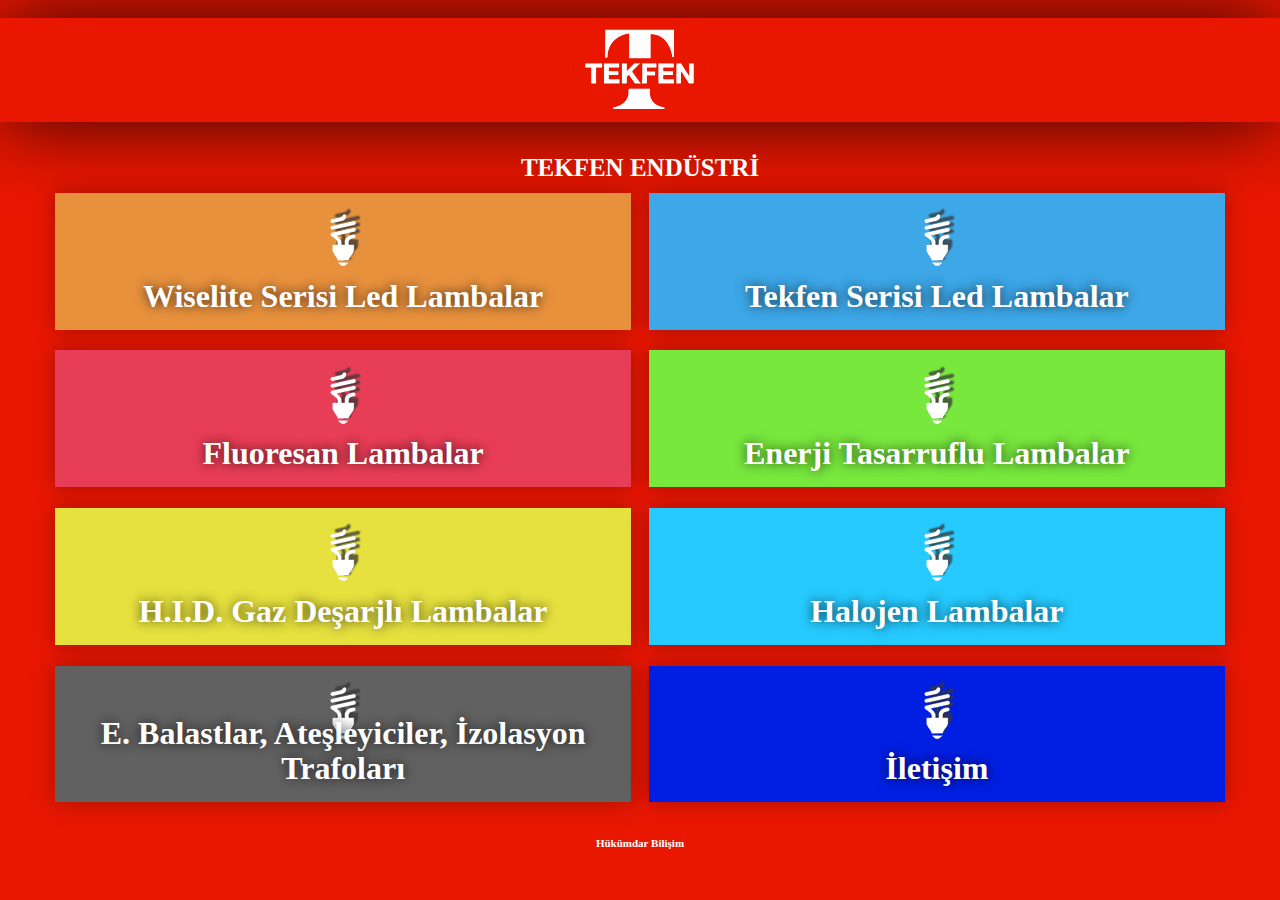
==== index.html @ e6ea49eb "." ====
﻿<!DOCTYPE html>
<html lang="en" xmlns="http://www.w3.org/1999/xhtml"> 
<head>
    <meta charset="utf-8" />
    <meta name="viewport" content="user-scalable=yes, maximum-scale=1.0, minimum-scale=1.0, initial-scale=1.0, target-densitydpi=device-dpi" />	
    <script type="application/javascript" src="phonegap.js"></script>
    <script type="application/javascript" src="scripts/fastclick.js"></script>
<link rel="stylesheet" type="text/css" href="css/main.css" />
    <title></title>
</head>
<body>
    <div id="logo"></div>
    <div id="iconcontainer">
        <div id="iconwrapper">
            <div>TEKFEN ENDÜSTRİ</div>    
            <a class="icon icon1" onclick="document.location.href='sub.html?lib=ll'"><div>Wiselite Serisi Led Lambalar</div></a>
            <a class="icon icon2" onclick="document.location.href='sub.html?lib=tll'"><div>Tekfen Serisi Led Lambalar</div></a>
            <a class="icon icon3" onclick="document.location.href='sub.html?lib=fl'"><div>Fluoresan Lambalar</div></a>
            <a class="icon icon4" onclick="document.location.href='sub.html?lib=etl'"><div>Enerji Tasarruflu Lambalar</div></a>
            <a class="icon icon5" onclick="document.location.href='sub.html?lib=hg'"><div>H.I.D. Gaz Deşarjlı Lambalar</div></a>
            <a class="icon icon6" onclick="document.location.href='sub.html?lib=hl'"><div>Halojen Lambalar</div></a>
            <a class="icon icon7" onclick="document.location.href='sub.html?lib=eb'"><div>E. Balastlar, Ateşleyiciler, İzolasyon Trafoları</div></a>
            <a class="icon icon8" onclick="document.location.href='sub.html?lib=i'"><div>İletişim</div></a>
            <a class="dev">Hükümdar Bilişim</a>
        </div>
    </div>
    <script type="application/javascript">
        var _onLoad = function () {
            var viewport = document.querySelectorAll("meta")[1];
            viewport.content = "user-scalable=yes, initial-scale=" + (1 / window.devicePixelRatio) + ", minimum-scale=" + (1 / window.devicePixelRatio);
            if (typeof (window.orientation) !== "undefined") {
                navigator.splashscreen.hide();
            }
            new FastClick(document.querySelector("#iconwrapper"));
            document.addEventListener("backbutton", function () {
                navigator.app.exitApp();
            }, false);
        }
        if (typeof (window.orientation) !== "undefined") {
            document.addEventListener('deviceready', _onLoad, false);
        } else {
            window.addEventListener("load", _onLoad, false);
        }
        
    </script>
</body>
</html>
---- css/main.css ----
﻿body, html {
    width: 100%;
    height: 100%;
    background: #e91700;
}
*
{
    position: relative;
    z-index: auto;
    border: 0;
    padding: 0;
    margin: 0;
    color: #fff;
}
#logo
{
    top: 2%;
    width: 100%;
    height: 6.5em;
    background: url(../images/logo.gif) center center no-repeat #e91700;
    box-shadow: rgba(0,0,0,0.8) 0 0 5em;
}
#iconcontainer
{
    width: 100%;
    top: 5%;
    height: 80%;
    text-align: center;
}
    #iconcontainer div
    {
        font: bold 1.25em verdana;
        line-height: 1.5em;
    }
#iconwrapper
{
    margin: 0 auto;
    text-align: center;
    height: 100%;
}
.icon
{
    width: 45%;
    height: 19%;
    margin: .5%;
    display: inline-block;
    box-shadow: rgba(0,0,0,0.3) 0 0 1em;
    text-decoration: none;
    background: url(../images/lamba.png) 50% 20% no-repeat;
    cursor: pointer;
}
    .icon:hover
    {
        box-shadow: rgba(0,0,0,0.5) 0 0 1.5em;
    }
    .icon:active
    {
        box-shadow: rgba(0,0,0,0.5) 0 0 .1em;
    }
    .icon div
    {
        font-size: 32px !important;
        line-height: 35px !important;
        text-decoration: none;
        text-shadow: rgba(0,0,0,.75) 0 0 .35em;
        position: absolute;
        width: 100%;
        text-align: center;
        bottom: 0;
        padding-bottom: .5em;
    }
.icon1
{
    background-color: #e8913d !important;
}
.icon2
{
    background-color: #3da7e8 !important;
}
.icon3
{
    background-color: #e83d56 !important;
}
.icon4
{
    background-color: #78e83d !important;
}
.icon5
{
    background-color: #e6e13e !important;
}
.icon6
{
    background-color: #26caff !important;
}
.icon7
{
    background-color: #616161 !important;
	        font-size: 23px !important;
        line-height: 23px !important;
}
.icon8
{
 
    background-color: #001fe2 !important;
	 
}
.dev
{
    display: block;
    font-family: Verdana;
    font-size: .55em !important;
    text-align: center;
    padding-top: 1em;
}
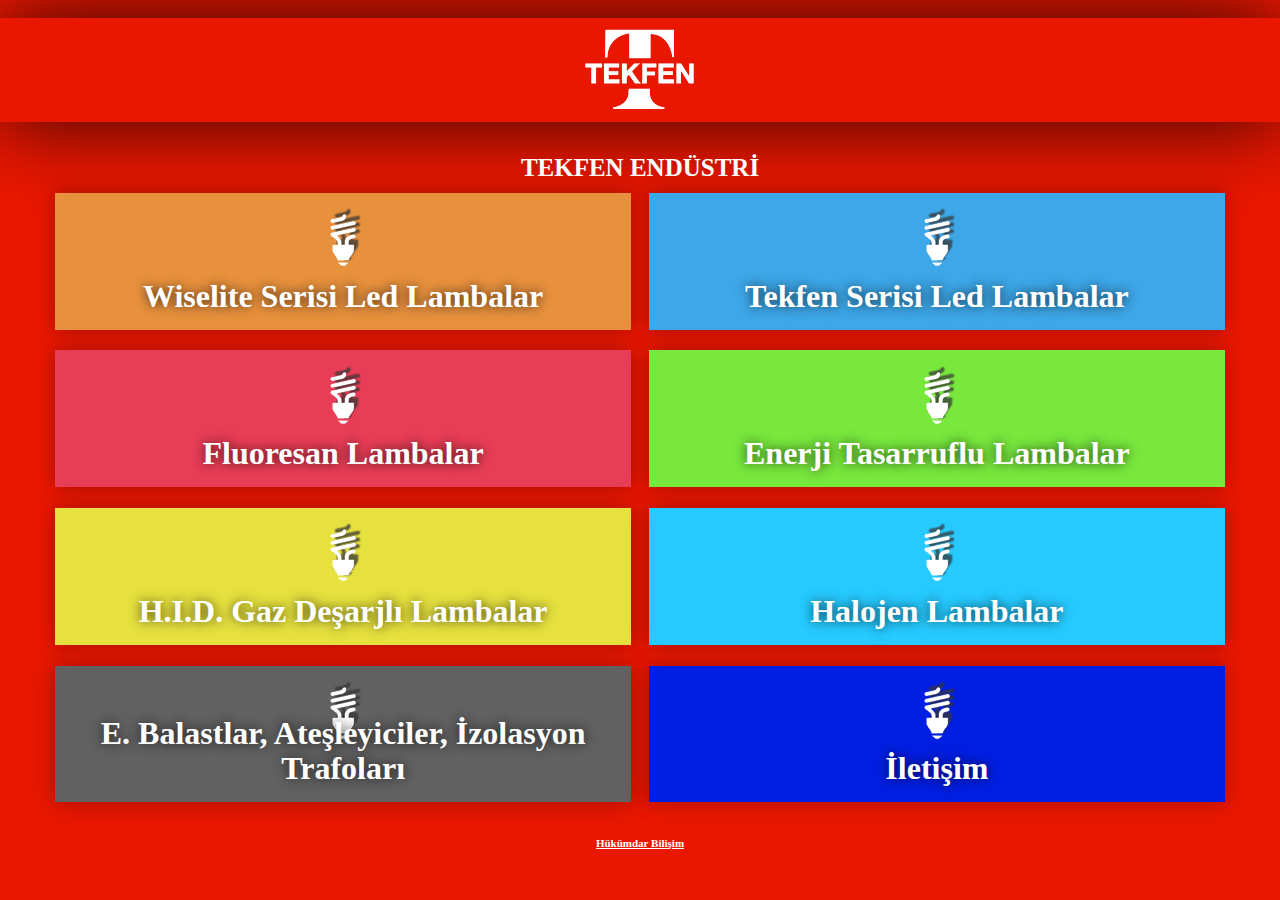
==== commit a46eef41: "." ====
--- a/index.html
+++ b/index.html
@@ -13,19 +13,22 @@
     <div id="iconcontainer">
         <div id="iconwrapper">
             <div>TEKFEN ENDÜSTRİ</div>    
-            <a class="icon icon1" onclick="document.location.href='sub.html?lib=ll'"><div>Wiselite Serisi Led Lambalar</div></a>
-            <a class="icon icon2" onclick="document.location.href='sub.html?lib=tll'"><div>Tekfen Serisi Led Lambalar</div></a>
-            <a class="icon icon3" onclick="document.location.href='sub.html?lib=fl'"><div>Fluoresan Lambalar</div></a>
-            <a class="icon icon4" onclick="document.location.href='sub.html?lib=etl'"><div>Enerji Tasarruflu Lambalar</div></a>
-            <a class="icon icon5" onclick="document.location.href='sub.html?lib=hg'"><div>H.I.D. Gaz Deşarjlı Lambalar</div></a>
-            <a class="icon icon6" onclick="document.location.href='sub.html?lib=hl'"><div>Halojen Lambalar</div></a>
-            <a class="icon icon7" onclick="document.location.href='sub.html?lib=eb'"><div>E. Balastlar, Ateşleyiciler, İzolasyon Trafoları</div></a>
-            <a class="icon icon8" onclick="document.location.href='sub.html?lib=i'"><div>İletişim</div></a>
-            <a class="dev">Hükümdar Bilişim</a>
+            <a class="icon icon1" href="sub.html?lib=ll"><div>Wiselite Serisi Led Lambalar</div></a>
+            <a class="icon icon2" href="sub.html?lib=tll"><div>Tekfen Serisi Led Lambalar</div></a>
+            <a class="icon icon3" href="sub.html?lib=fl"><div>Fluoresan Lambalar</div></a>
+            <a class="icon icon4" href="sub.html?lib=etl"><div>Enerji Tasarruflu Lambalar</div></a>
+            <a class="icon icon5" href="sub.html?lib=hg"><div>H.I.D. Gaz Deşarjlı Lambalar</div></a>
+            <a class="icon icon6" href="sub.html?lib=hl"><div>Halojen Lambalar</div></a>
+            <a class="icon icon7" href="sub.html?lib=eb"><div>E. Balastlar, Ateşleyiciler, İzolasyon Trafoları</div></a>
+            <a class="icon icon8" href="sub.html?lib=i"><div>İletişim</div></a>
+            <a class="dev" href="http://www.google.com.tr">Hükümdar Bilişim</a>
         </div>
     </div>
     <script type="application/javascript">
         var _onLoad = function () {
+            var as = document.querySelectorAll("iconwraper a");
+            for (var i in as) as[i].addEventListener("click", function (e) { e.preventDefault();}, false);
+
             var viewport = document.querySelectorAll("meta")[1];
             viewport.content = "user-scalable=yes, initial-scale=" + (1 / window.devicePixelRatio) + ", minimum-scale=" + (1 / window.devicePixelRatio);
             if (typeof (window.orientation) !== "undefined") {
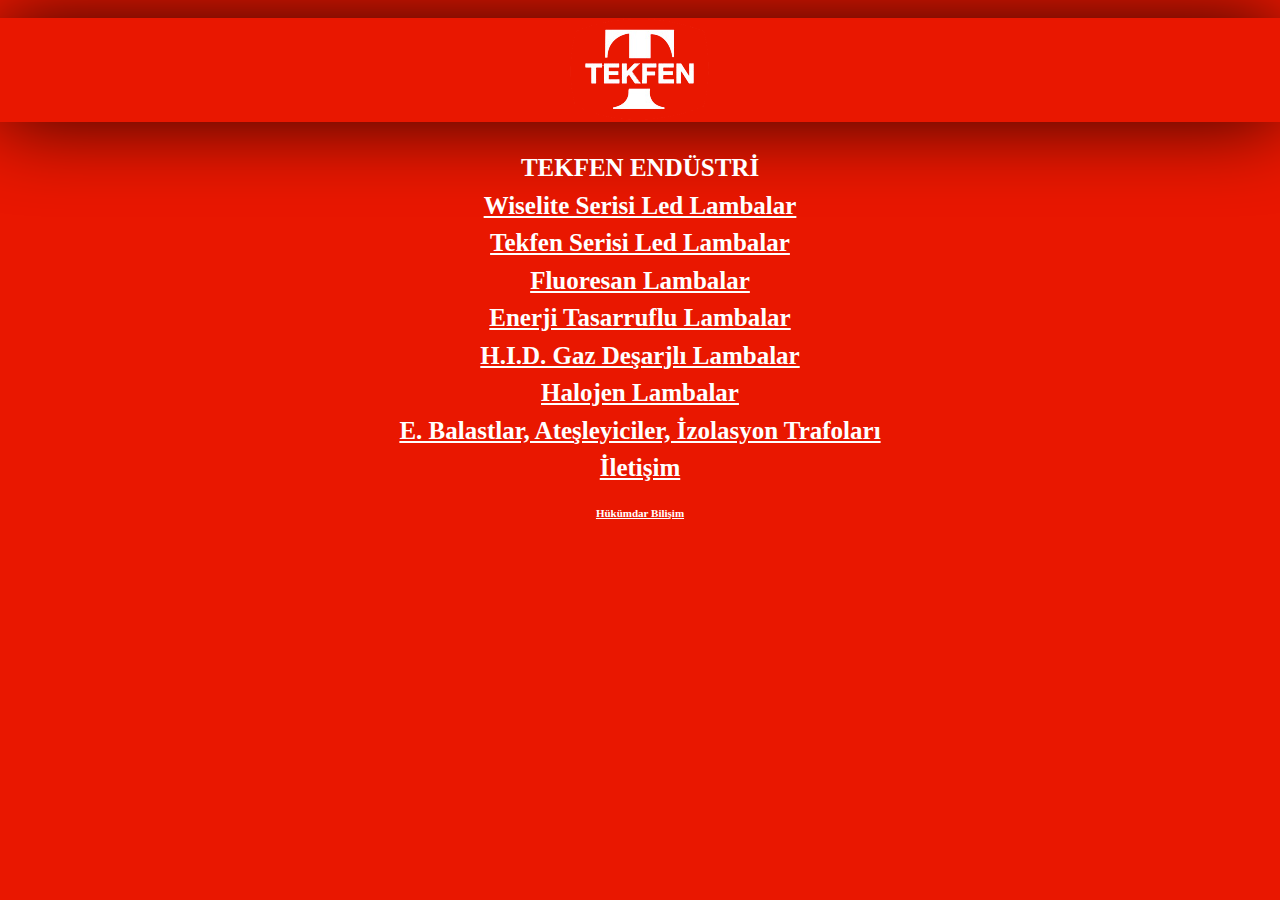
==== commit b7c9aa92: "." ====
--- a/index.html
+++ b/index.html
@@ -13,15 +13,15 @@
     <div id="iconcontainer">
         <div id="iconwrapper">
             <div>TEKFEN ENDÜSTRİ</div>    
-            <a class="icon icon1" href="sub.html?lib=ll"><div>Wiselite Serisi Led Lambalar</div></a>
-            <a class="icon icon2" href="sub.html?lib=tll"><div>Tekfen Serisi Led Lambalar</div></a>
-            <a class="icon icon3" href="sub.html?lib=fl"><div>Fluoresan Lambalar</div></a>
-            <a class="icon icon4" href="sub.html?lib=etl"><div>Enerji Tasarruflu Lambalar</div></a>
-            <a class="icon icon5" href="sub.html?lib=hg"><div>H.I.D. Gaz Deşarjlı Lambalar</div></a>
-            <a class="icon icon6" href="sub.html?lib=hl"><div>Halojen Lambalar</div></a>
-            <a class="icon icon7" href="sub.html?lib=eb"><div>E. Balastlar, Ateşleyiciler, İzolasyon Trafoları</div></a>
-            <a class="icon icon8" href="sub.html?lib=i"><div>İletişim</div></a>
-            <a class="dev" href="http://www.google.com.tr">Hükümdar Bilişim</a>
+            <a href="sub.html?lib=ll"><div>Wiselite Serisi Led Lambalar</div></a>
+            <a href="sub.html?lib=tll"><div>Tekfen Serisi Led Lambalar</div></a>
+            <a href="sub.html?lib=fl"><div>Fluoresan Lambalar</div></a>
+            <a href="sub.html?lib=etl"><div>Enerji Tasarruflu Lambalar</div></a>
+            <a href="sub.html?lib=hg"><div>H.I.D. Gaz Deşarjlı Lambalar</div></a>
+            <a href="sub.html?lib=hl"><div>Halojen Lambalar</div></a>
+            <a href="sub.html?lib=eb"><div>E. Balastlar, Ateşleyiciler, İzolasyon Trafoları</div></a>
+            <a href="sub.html?lib=i"><div>İletişim</div></a>
+            <a class="dev" href="http://www.hukumdar.com.tr">Hükümdar Bilişim</a>
         </div>
     </div>
     <script type="application/javascript">
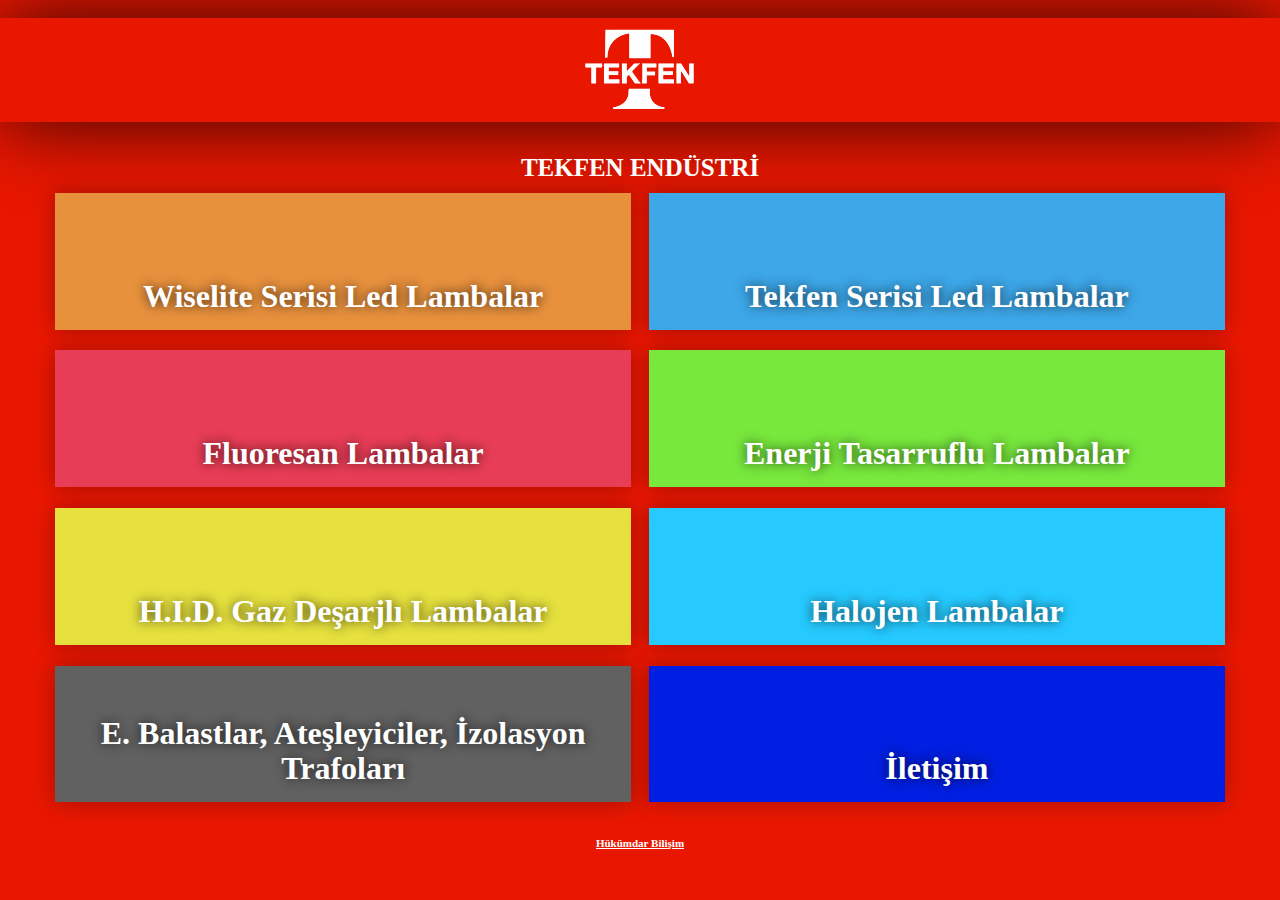
==== commit 1558bc1d: "." ====
--- a/index.html
+++ b/index.html
@@ -13,14 +13,14 @@
     <div id="iconcontainer">
         <div id="iconwrapper">
             <div>TEKFEN ENDÜSTRİ</div>    
-            <a href="sub.html?lib=ll"><div>Wiselite Serisi Led Lambalar</div></a>
-            <a href="sub.html?lib=tll"><div>Tekfen Serisi Led Lambalar</div></a>
-            <a href="sub.html?lib=fl"><div>Fluoresan Lambalar</div></a>
-            <a href="sub.html?lib=etl"><div>Enerji Tasarruflu Lambalar</div></a>
-            <a href="sub.html?lib=hg"><div>H.I.D. Gaz Deşarjlı Lambalar</div></a>
-            <a href="sub.html?lib=hl"><div>Halojen Lambalar</div></a>
-            <a href="sub.html?lib=eb"><div>E. Balastlar, Ateşleyiciler, İzolasyon Trafoları</div></a>
-            <a href="sub.html?lib=i"><div>İletişim</div></a>
+            <a class="icon icon1" href="sub.html?lib=ll"><div>Wiselite Serisi Led Lambalar</div></a>
+            <a class="icon icon2" href="sub.html?lib=tll"><div>Tekfen Serisi Led Lambalar</div></a>
+            <a class="icon icon3" href="sub.html?lib=fl"><div>Fluoresan Lambalar</div></a>
+            <a class="icon icon4" href="sub.html?lib=etl"><div>Enerji Tasarruflu Lambalar</div></a>
+            <a class="icon icon5" href="sub.html?lib=hg"><div>H.I.D. Gaz Deşarjlı Lambalar</div></a>
+            <a class="icon icon6" href="sub.html?lib=hl"><div>Halojen Lambalar</div></a>
+            <a class="icon icon7" href="sub.html?lib=eb"><div>E. Balastlar, Ateşleyiciler, İzolasyon Trafoları</div></a>
+            <a class="icon icon8" href="sub.html?lib=i"><div>İletişim</div></a>
             <a class="dev" href="http://www.hukumdar.com.tr">Hükümdar Bilişim</a>
         </div>
     </div>
--- a/css/main.css
+++ b/css/main.css
@@ -46,7 +46,6 @@
     display: inline-block;
     box-shadow: rgba(0,0,0,0.3) 0 0 1em;
     text-decoration: none;
-    background: url(../images/lamba.png) 50% 20% no-repeat;
     cursor: pointer;
 }
     .icon:hover
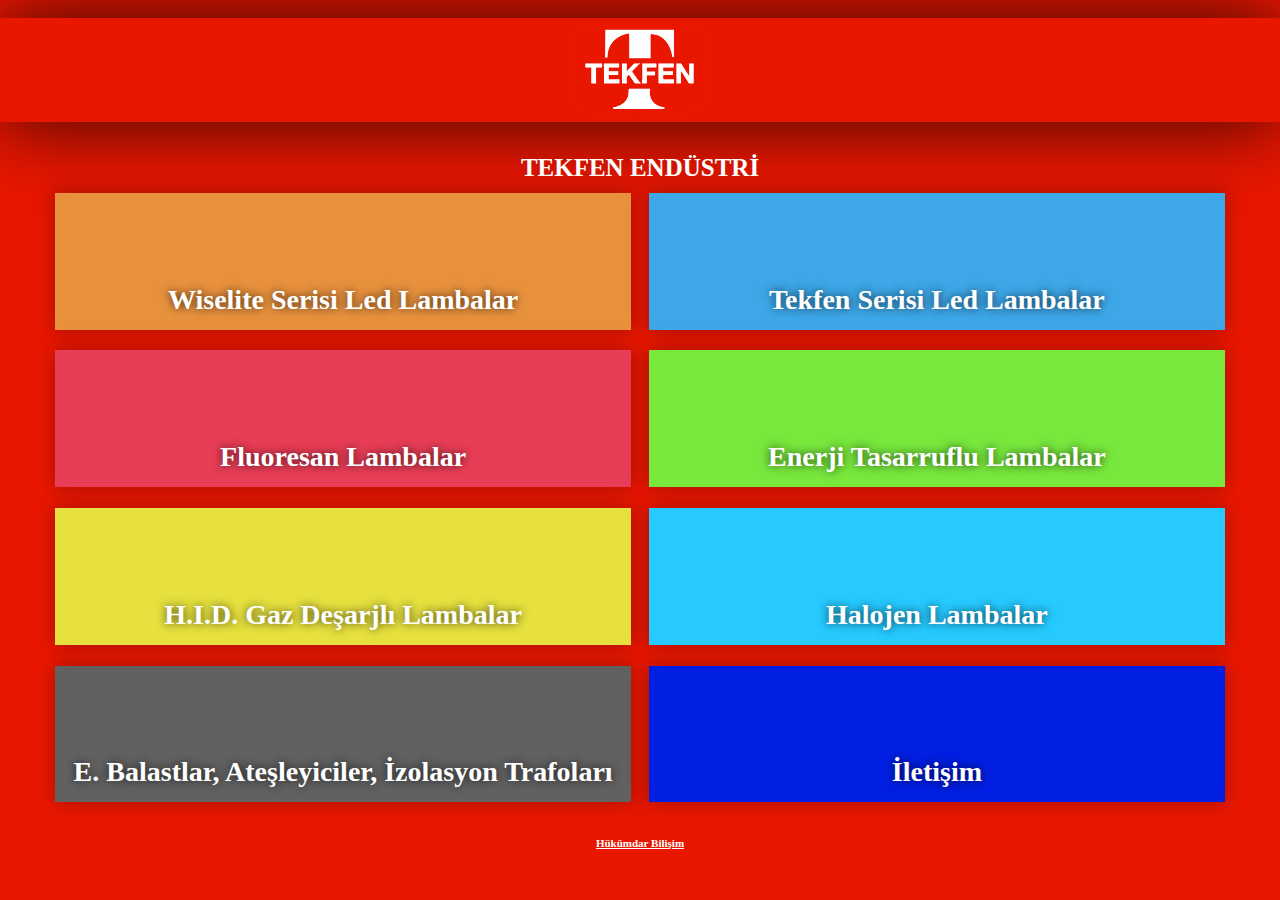
==== commit fab36007: "." ====
--- a/index.html
+++ b/index.html
@@ -2,7 +2,7 @@
 <html lang="en" xmlns="http://www.w3.org/1999/xhtml"> 
 <head>
     <meta charset="utf-8" />
-    <meta name="viewport" content="user-scalable=yes, maximum-scale=1.0, minimum-scale=1.0, initial-scale=1.0, target-densitydpi=device-dpi" />	
+    <meta name="viewport" content="user-scalable=yes, maximum-scale=1.0, minimum-scale=1.0, initial-scale=1.0" />	
     <script type="application/javascript" src="phonegap.js"></script>
     <script type="application/javascript" src="scripts/fastclick.js"></script>
 <link rel="stylesheet" type="text/css" href="css/main.css" />
@@ -26,11 +26,12 @@
     </div>
     <script type="application/javascript">
         var _onLoad = function () {
-            var as = document.querySelectorAll("iconwraper a");
-            for (var i in as) as[i].addEventListener("click", function (e) { e.preventDefault();}, false);
-
+            var as = document.querySelectorAll("#iconwrapper a");
+            for (var i=0; i<as.length; i++) {
+				//as[i].addEventListener("click", function (e) { e.preventDefault();}, true);
+			}
             var viewport = document.querySelectorAll("meta")[1];
-            viewport.content = "user-scalable=yes, initial-scale=" + (1 / window.devicePixelRatio) + ", minimum-scale=" + (1 / window.devicePixelRatio);
+            viewport.content = "user-scalable=yes, initial-scale=" + (1 / window.devicePixelRatio) + ", minimum-scale=" + (1 / window.devicePixelRatio) + ", maximum-scale=" + (1 / window.devicePixelRatio);
             if (typeof (window.orientation) !== "undefined") {
                 navigator.splashscreen.hide();
             }
--- a/css/main.css
+++ b/css/main.css
@@ -1,8 +1,10 @@
-﻿body, html {
+﻿body, html
+{
     width: 100%;
     height: 100%;
     background: #e91700;
 }
+
 *
 {
     position: relative;
@@ -12,6 +14,7 @@
     margin: 0;
     color: #fff;
 }
+
 #logo
 {
     top: 2%;
@@ -20,6 +23,7 @@
     background: url(../images/logo.gif) center center no-repeat #e91700;
     box-shadow: rgba(0,0,0,0.8) 0 0 5em;
 }
+
 #iconcontainer
 {
     width: 100%;
@@ -27,17 +31,20 @@
     height: 80%;
     text-align: center;
 }
+
     #iconcontainer div
     {
         font: bold 1.25em verdana;
         line-height: 1.5em;
     }
+
 #iconwrapper
 {
     margin: 0 auto;
     text-align: center;
     height: 100%;
 }
+
 .icon
 {
     width: 45%;
@@ -48,18 +55,21 @@
     text-decoration: none;
     cursor: pointer;
 }
+
     .icon:hover
     {
         box-shadow: rgba(0,0,0,0.5) 0 0 1.5em;
     }
+
     .icon:active
     {
         box-shadow: rgba(0,0,0,0.5) 0 0 .1em;
     }
+
     .icon div
     {
-        font-size: 32px !important;
-        line-height: 35px !important;
+        font-size: 28px !important;
+        line-height: 32px !important;
         text-decoration: none;
         text-shadow: rgba(0,0,0,.75) 0 0 .35em;
         position: absolute;
@@ -68,42 +78,47 @@
         bottom: 0;
         padding-bottom: .5em;
     }
+
 .icon1
 {
     background-color: #e8913d !important;
 }
+
 .icon2
 {
     background-color: #3da7e8 !important;
 }
+
 .icon3
 {
     background-color: #e83d56 !important;
 }
+
 .icon4
 {
     background-color: #78e83d !important;
 }
+
 .icon5
 {
     background-color: #e6e13e !important;
 }
+
 .icon6
 {
     background-color: #26caff !important;
 }
+
 .icon7
 {
     background-color: #616161 !important;
-	        font-size: 23px !important;
-        line-height: 23px !important;
 }
+
 .icon8
 {
- 
     background-color: #001fe2 !important;
-	 
 }
+
 .dev
 {
     display: block;
@@ -111,4 +126,28 @@
     font-size: .55em !important;
     text-align: center;
     padding-top: 1em;
-}+}
+@media screen and (max-width:40em)
+{
+    .icon div
+    {
+        font-size: 24px !important;
+        line-height: 32px !important;
+    }
+}
+@media screen and (max-width:30em)
+{
+    .icon div
+    {
+        font-size: 18px !important;
+        line-height: 32px !important;
+    }
+}
+@media screen and (max-width:20em)
+{
+    .icon div
+    {
+        font-size: 12px !important;
+        line-height: 16px !important;
+    }
+}
